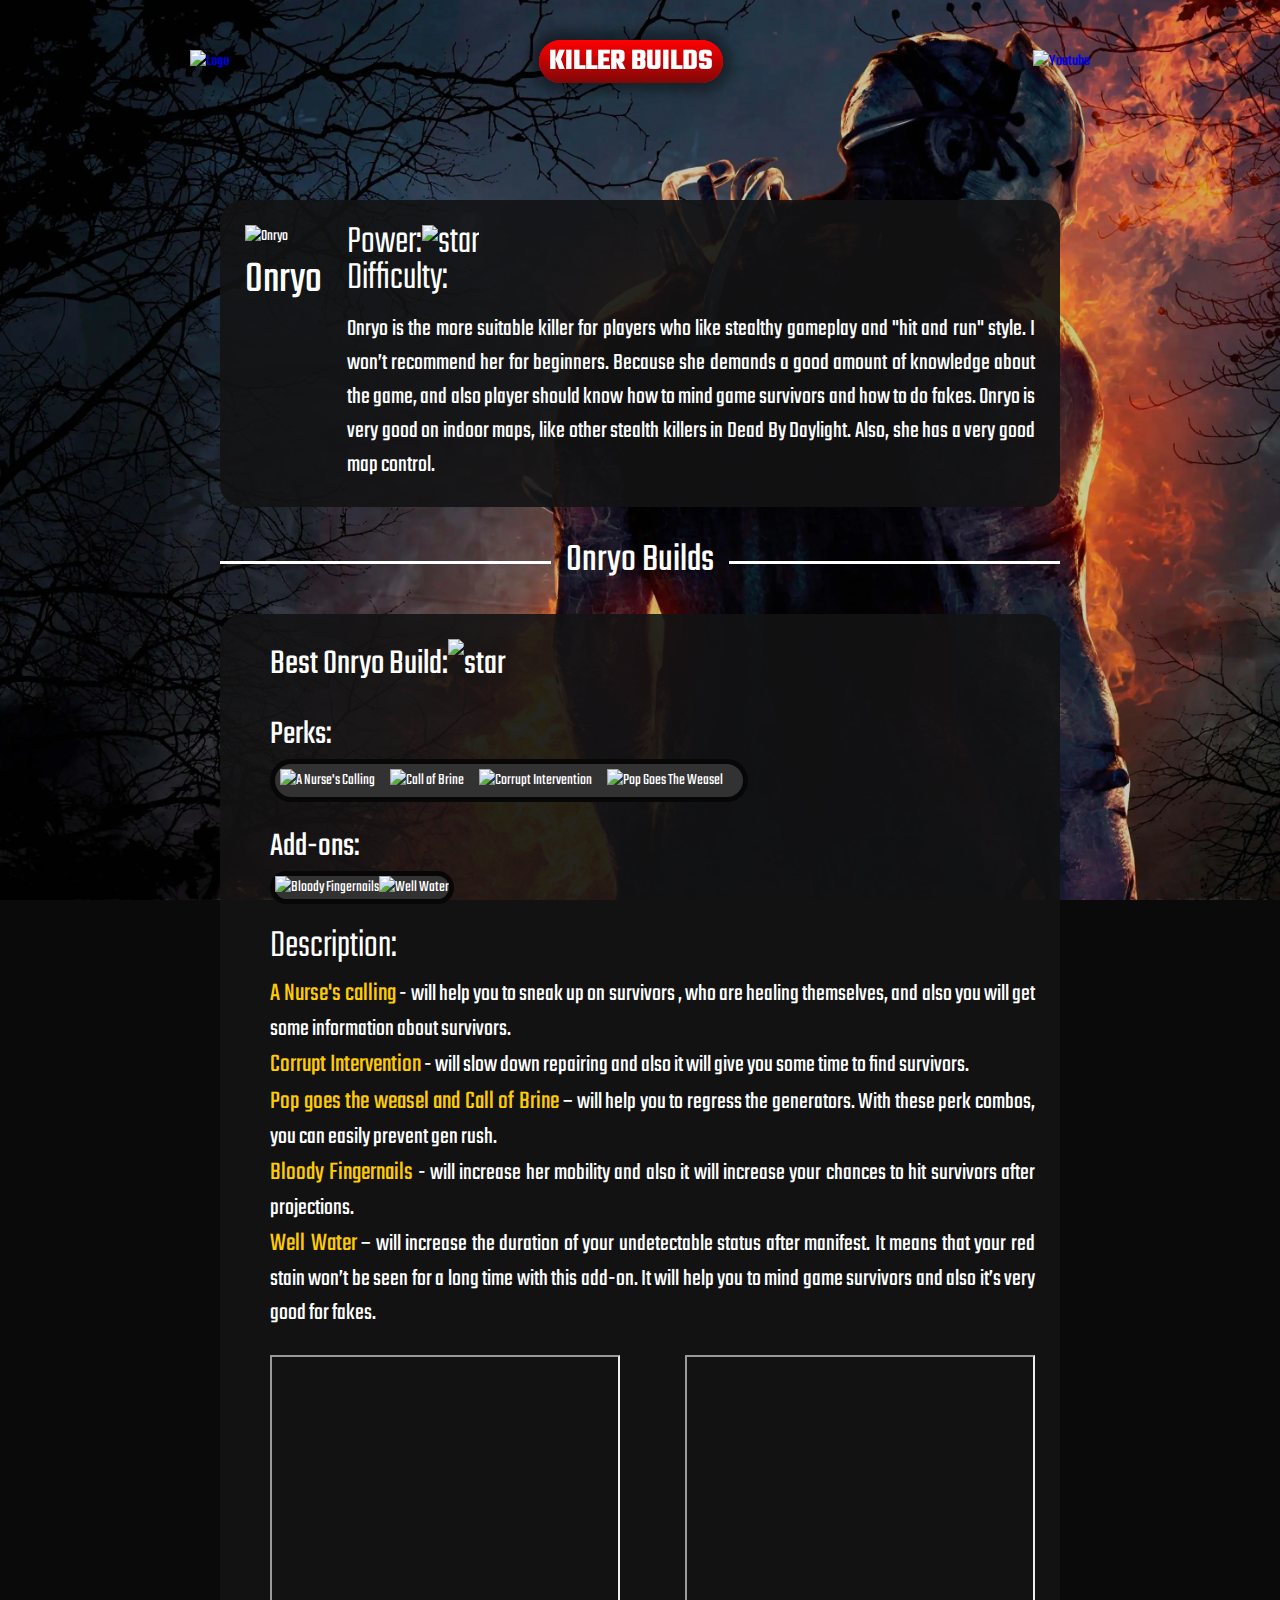
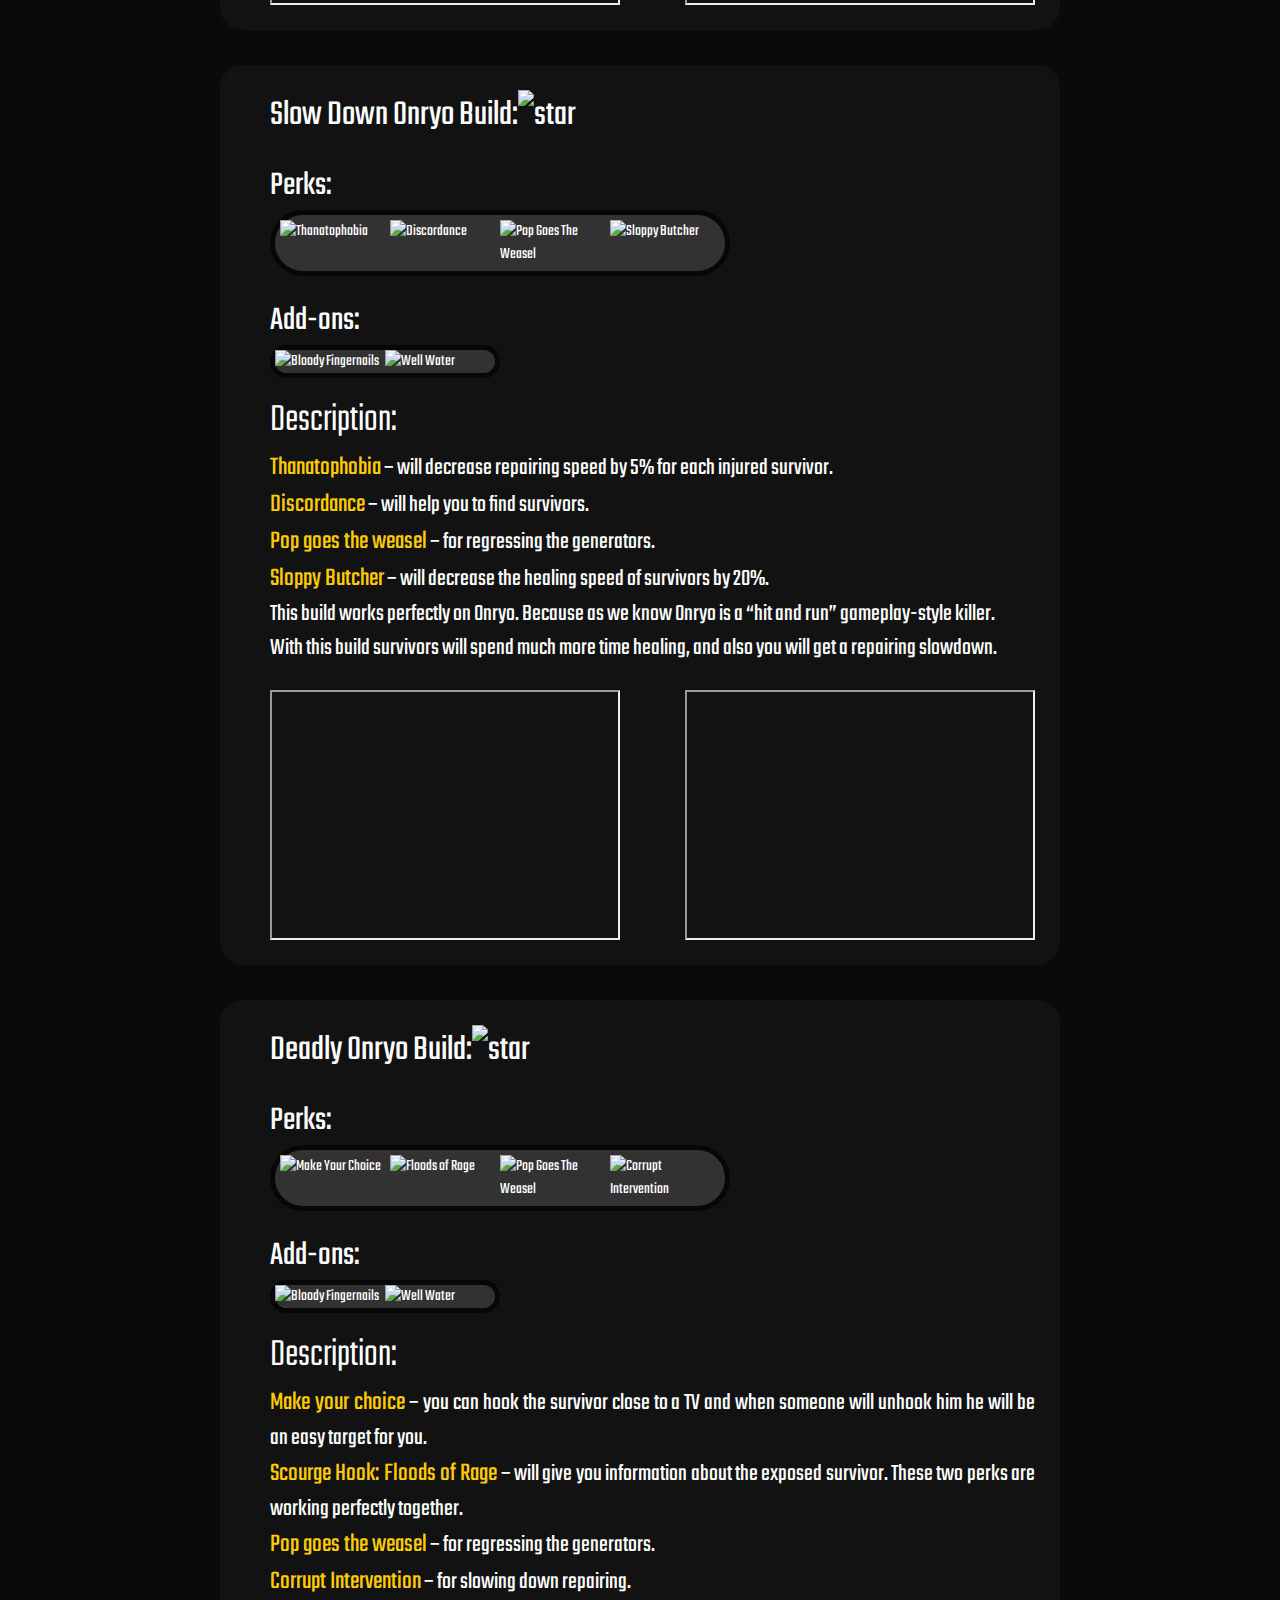
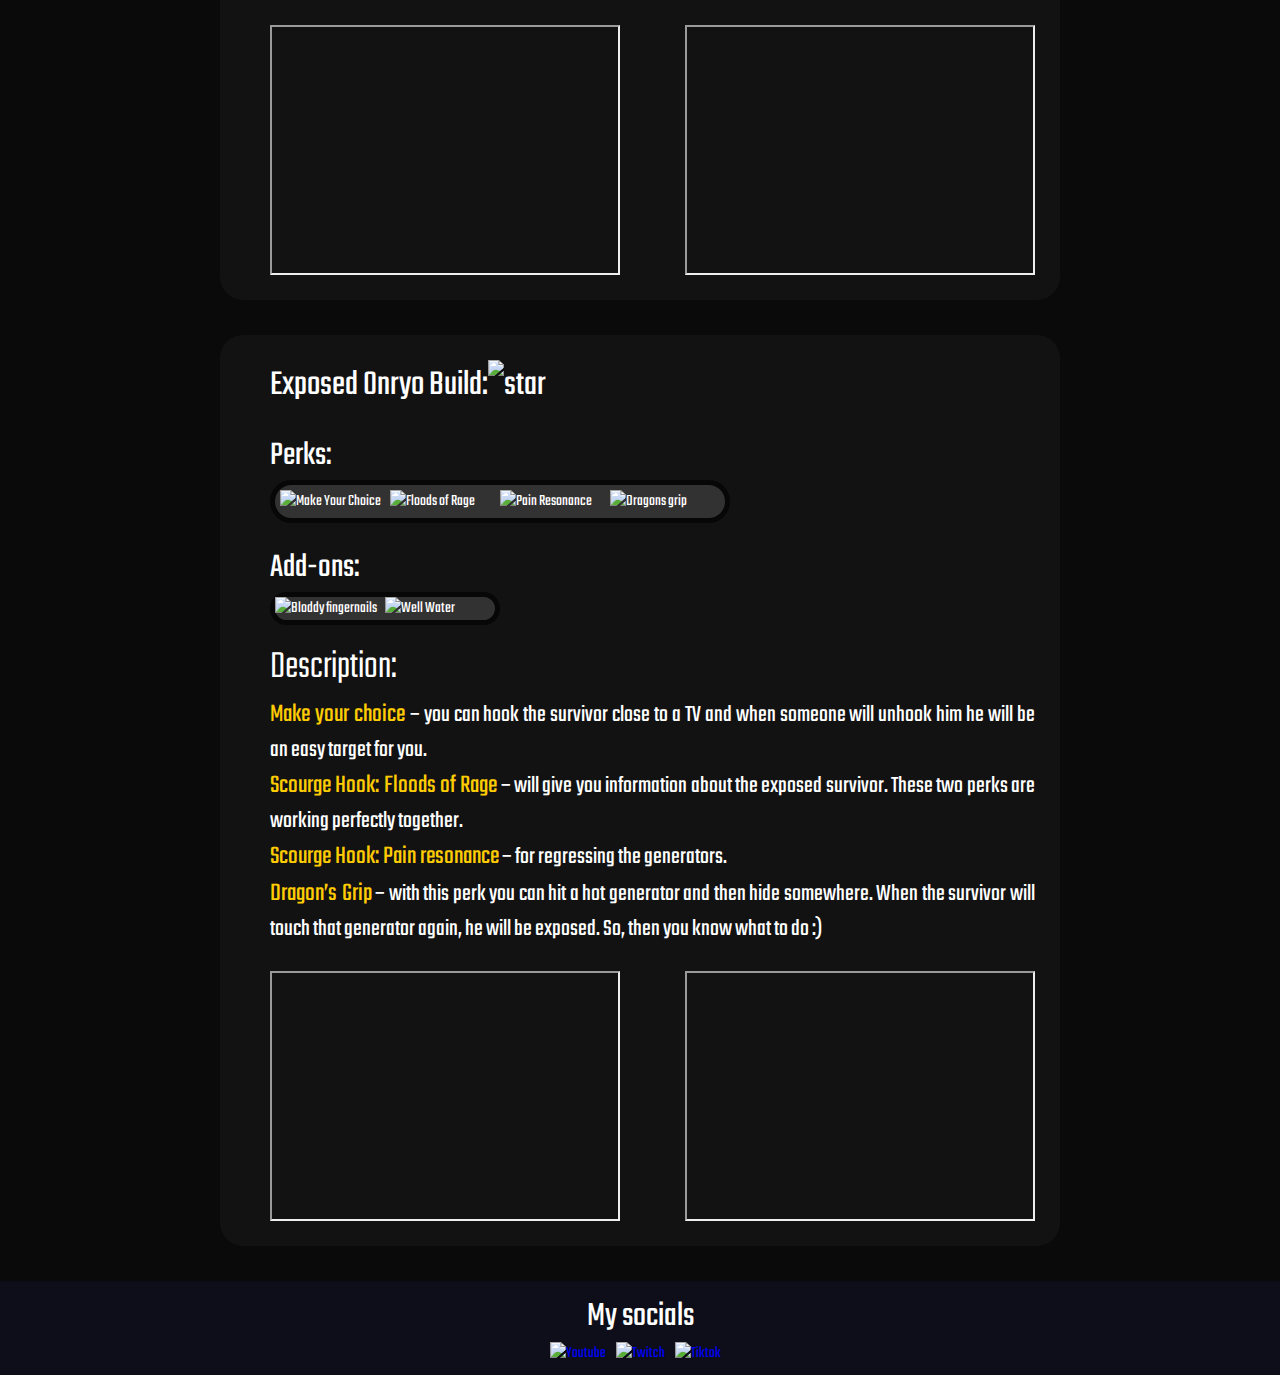
==== killerpage.html @ 67a72c72 "DBD" ====
<!DOCTYPE html>
<html lang="en-US">
    <head>
        <title>Dead By Daylight Onryo Build</title>
        <link rel="shortcut icon" type="image/png" href="image/mainlogo.png">
        <meta charset="utf-8">
        <meta name="viewport" content="width=device-width">
        <link href="https://fonts.googleapis.com/css2?family=Teko:wght@300;400;500;700&display=swap" rel="stylesheet">
        <link rel="stylesheet" href="style.css">
        
    </head>
    <body class="page">
        <div class="wrapper">
            <header class="main-header">
                <div class="header__container">
                    <nav class="main-navigation">
                        
                            <div class="main-navigation-wrapper">
                
                                <ul class="site-navigation">
                                    <li>
                                        <a href="index.html" class="header-logo">
                                            <img src="image/mainlogo.png" width="120"  alt="Logo">
                                        </a>
                                    </li>
                                    <li>
                                        <a class="killer_builds" href="#">KILLER BUILDS</a>
                                    </li>
                                    <li>
                                        <a class="youtube-icon" href="https://www.youtube.com/channel/UCB594rGAiC7ltEw6AsaqjHA/videos"><img src="image/icon/Youtube.webp" width="100" alt="Youtube"></a>
                                    </li>
                                </ul>
                            </div>    
                    </nav> 
                </div>   
            </header>
            <main class="main-innerpage">
                

                
                    <section class="onryo-stats">
                        <div class="box">
                            <div class="imgbx">
                                <figure>
                                   <img src="image/killers/K27_charPreview_portrait.webp" alt="Onryo">
                                <figcaption class="killer-heading">Onryo</figcaption> 
                                </figure>
                                
                                
                            </div>
                            <div class="content">
                                <div class="stats">
                                    <h4>Power:<img src="image/icon/star.png" width="40" alt="star"></h4>
                                    <h4>Difficulty:</h4>
                                </div>
                                    
                                <p>
                                    Onryo is the more suitable killer for players who like stealthy gameplay and "hit and run" style. I won’t recommend her for beginners. Because she demands a good amount of knowledge about the game, and also player should know how to mind game survivors and how to do fakes. Onryo is very good on indoor maps, like other stealth killers in Dead By Daylight. Also, she has a very good map control.
                                    
                                    
                                    
                                </p>
                            </div>
                            
                        </div>
                    </section>

                <div class="strike">
                    <span>Onryo Builds</span>
                </div>
                    
                <section class="onryo-builds">
                    <div class="build-box">
                        <div class="content">
                            <h3 class="build-name">Best Onryo Build:<img src="image/star.png" width="40" alt="star"></h3> 
                            <h5 class="perk-names">Perks:</h5>
                            <div class="perk">
                                
                                <div class="perk-list" >
                                    <div class="one">
                                        <img src="image/Perks/Teachable_aNursesCalling.webp" width="110"  alt="A Nurse's Calling">
                                        <div class="perk-container">
                
                                            <div class="tooltip">
                                                <p class="title-of-perk">A Nurse's calling</p>
                                            </div>
                                            <div class="description-of-perk">
                                                <p class="description-perk-text">
                                                    Unlocks potential in one's Aura-reading ability. The Auras of Survivors who are healing or being healed are revealed to you when they are within 20/26/32 metres of range.
                                                </p>
                                                <p class="killers-perk">-Nurse Perk</p>
                                            </div>
                                        </div>
                                    </div>  
                                    <div class="one">
                                        <img src="image/Perks/Teachable_callOfBrine.webp" width="110" alt="Call of Brine">
                                        <div class="perk-container">
                
                                            <div class="tooltip">
                                                <p class="title-of-perk">Call of Brine</p>
                                            </div>
                                            <div class="description-of-perk">
                                                <p class="description-perk-text">
                                                    After damaging the generator Call of Brine activates for 60 seconds.
                                                    The Generator regresses at 150/175/200 % of the normal Regression speed and its auras is revealed to you.
                                                    Each time a Survivor completes a Good Skill Check on a Generator affected by Call of Brine, you receive a Loud Noise Notification.
                                                </p>
                                                <p class="killers-perk">-Onryo Perk</p>
                                            </div>
                                        </div>
                                    </div>  
                                    <div class="one">
                                        <img src="image/Perks/Teachable_corruptIntervention.webp" width="110" alt="Corrupt Intervention">
                                        <div class="perk-container">
                
                                            <div class="tooltip">
                                                <p class="title-of-perk">Corrupt Intervention</p>
                                            </div>
                                            <div class="description-of-perk">
                                                <p class="description-perk-text">
                                                    At the start of the Trial, the 3 Generators located farthest from you are blocked by entity for 80/100/120 seconds.
                                                </p>
                                                <p class="killers-perk">-Plague Perk</p>
                                            </div>
                                        </div>
                                    </div>  
                                    <div class="one">
                                        <img src="image/Perks/Teachable_popGoesTheWeasel.webp" width="110" alt="Pop Goes The Weasel">
                                        <div class="perk-container">
                
                                            <div class="tooltip">
                                                <p class="title-of-perk">Pop Goes the Weasel</p>
                                            </div>
                                            <div class="description-of-perk">
                                                <p class="description-perk-text">
                                                    After hooking a Survivor, Pop Goes the Weasel activates for the next 35/40/45 seconds: The next generator you damage instantly loses 25 % Progression.
                                                </p>
                                                <p class="killers-perk">-Clown Perk</p>
                                            </div>
                                        </div>
                                    </div>  
                                    
                                    
                                </div>
                                
                            </div>
                            <h5 class="perk-names">Add-ons:</h5>
                            <div class="addon">
                                <div class="addon-list">
                                    <div class="one">
                                        <img src="image/Add-ons/FulliconAddon_bloodyFingernails.webp" width="100"  alt="Bloody Fingernails" >
                                        <div class="perk-container">
                
                                            <div class="tooltip">
                                                <p class="title-of-perk">Bloody Fingernails</p>
                                            </div>
                                            <div class="description-of-perk">
                                                <p class="description-perk-text">
                                                    Increases the duration of the Post-Projection Movement Speed boost by +50 %.
                                                </p>
                                                
                                            </div>
                                        </div>
                                    </div> 
                                    <div class="one">
                                        <img src="image/Add-ons/FulliconAddon_wellWater.webp" width="100" alt="Well Water">
                                        <div class="perk-container">
                
                                            <div class="tooltip">
                                                <p class="title-of-perk">Well Water</p>
                                            </div>
                                            <div class="description-of-perk">
                                                <p class="description-perk-text">
                                                    Increases the duration of the Undetectable Status Effect by +2 seconds when Manifesting by any means.
                                                </p>
                                                
                                            </div>
                                        </div>
                                    </div> 
                                    
                                    
                                    
                                        
                                </div>
                            </div>
                            <div class="build-description">
                                <h4>Description:</h4>
                                <p>
                                    <b>A Nurse's calling</b> - will help you to sneak up on survivors ,  who are healing themselves, and also you will get some information about survivors.<br>
                                    <b>Corrupt Intervention</b> - will slow down repairing and also it will give you some time to find survivors.<br>
                                    <b>Pop goes the weasel and Call of Brine </b> – will help you to regress the generators. With these perk combos, you can easily prevent gen rush.<br>
                                    <b>Bloody Fingernails</b> - will increase her mobility and also it will increase your chances to hit survivors after projections.<br>
                                    <b>Well Water</b> – will increase the duration of your undetectable status after manifest. It means that your red stain won’t be seen for a long time with this add-on. It will help you to mind game survivors and also it’s very good for fakes.


                                </p>
                            </div>
                            <div class="build-video">
                                
                                <iframe width="350" height="250" src="https://www.youtube.com/embed/dKSOxJi7NYg"></iframe>
                                <iframe width="350" height="250" src="https://www.youtube.com/embed/7vpc5q6uiZ4"></iframe>
                            </div>
                            
                            
                            
                        </div>    
                    </div>
                    <div class="build-box">
                        
                            <div class="content">
                                <h3 class="build-name">Slow Down Onryo Build:<img src="image/star.png" width="40" alt="star"></h3> 
                                <h5 class="perk-names">Perks:</h5>
                                <div class="perk">
                                    
                                    <div class="perk-list">
                                        <img src="image/Perks/Teachable_thanatophobia.webp" width="110" alt="Thanatophobia">
                                        <img src="image/Perks/Teachable_discordance.webp" width="110" alt="Discordance">
                                        <img src="image/Perks/Teachable_popGoesTheWeasel.webp" width="110" alt="Pop Goes The Weasel">
                                        <img src="image/Perks/IconPerks_sloppyButcher.webp" width="110" alt="Sloppy Butcher">
                                    </div>
                                    
                                </div>
                                <h5 class="perk-names">Add-ons:</h5>
                                <div class="addon">
                                    <div class="addon-list">
                                        <img src="image/Add-ons/FulliconAddon_bloodyFingernails.webp" width="110" alt="Bloody Fingernails">
                                        
                                        <img src="image/Add-ons/FulliconAddon_wellWater.webp" width="110" alt="Well Water">
                                            
                                    </div>
                                </div>
                                <div class="build-description">
                                    <h4>Description:</h4>
                                    <p>
                                        <b>Thanatophobia</b> – will decrease repairing speed by 5% for each injured survivor.<br>
                                        <b>Discordance</b> – will help you to find survivors.<br>
                                        <b>Pop goes the weasel</b> – for regressing the generators.<br>
                                        <b>Sloppy Butcher</b> – will decrease the healing speed of survivors by 20%.<br>
                                        This build works perfectly on Onryo. Because as we know Onryo is a “hit and run” gameplay-style killer.<br>
                                        With this build survivors will spend much more time healing, and also you will get a repairing slowdown.

                                    </p>
                                </div>
                                <div class="build-video">
                                    
                                    <iframe width="350" height="250" src="https://www.youtube.com/embed/hA3JE1QcZ1k"></iframe>
                                    <iframe width="350" height="250" src="https://www.youtube.com/embed/7vpc5q6uiZ4"></iframe>
                                </div>
                                
                                
                                
                            </div>    
                    </div>
                    <div class="build-box">
                        
                        <div class="content">
                            <h3 class="build-name">Deadly Onryo Build:<img src="image/star.png" width="40" alt="star"></h3> 
                            <h5 class="perk-names">Perks:</h5>
                            <div class="perk">
                                
                                <div class="perk-list">
                                    <img src="image/Perks/Teachable_makeYourChoice.webp" width="110" alt="Make Your Choice">
                                    <img src="image/Perks/Teachable_scourgeHookFloodsOfRage.webp" width="110" alt="Floods of Rage">
                                    <img src="image/Perks/Teachable_popGoesTheWeasel.webp" width="110" alt="Pop Goes The Weasel">
                                    <img src="image/Perks/Teachable_corruptIntervention.webp" width="110"  alt="Corrupt Intervention">
                                </div>
                                
                            </div>
                            <h5 class="perk-names">Add-ons:</h5>
                            <div class="addon">
                                <div class="addon-list">
                                    <img src="image/Add-ons/FulliconAddon_bloodyFingernails.webp" width="110"  alt="Bloody Fingernails">
                                    
                                    <img src="image/Add-ons/FulliconAddon_wellWater.webp" width="110"  alt="Well Water">
                                        
                                </div>
                            </div>
                            <div class="build-description">
                                <h4>Description:</h4>
                                <p>
                                    <b>Make your choice</b> – you can hook the survivor close to a TV and when someone will unhook him he will be an easy target for you.<br>
                                    <b>Scourge Hook: Floods of Rage</b> – will give you information about the exposed survivor. These two perks are working perfectly together.<br>
                                    <b>Pop goes the weasel</b> – for regressing the generators.<br>
                                    <b>Corrupt Intervention</b> – for slowing down repairing.

                                </p>
                            </div>
                            <div class="build-video">
                                
                                <iframe width="350" height="250" src="https://www.youtube.com/embed/hA3JE1QcZ1k"></iframe>
                                <iframe width="350" height="250" src="https://www.youtube.com/embed/7vpc5q6uiZ4"></iframe>
                            </div>
                            
                            
                            
                        </div>    
                </div>
                <div class="build-box">
                        
                    <div class="content">
                        <h3 class="build-name">Exposed Onryo Build:<img src="image/star.png" width="40" alt="star"></h3> 
                        <h5 class="perk-names">Perks:</h5>
                        <div class="perk">
                            
                            <div class="perk-list">
                                <img src="image/Perks/Teachable_makeYourChoice.webp" width="110" alt="Make Your Choice">
                                <img src="image/Perks/Teachable_scourgeHookFloodsOfRage.webp" width="110" alt="Floods of Rage">
                                <img src="image/Perks/Teachable_scourgeHookPainResonance.webp" width="110" alt="Pain Resonance">
                                <img src="image/Perks/Teachable_dragonsGrip.webp" width="110" alt="Dragons grip">
                            </div>
                            
                        </div>
                        <h5 class="perk-names">Add-ons:</h5>
                        <div class="addon">
                            <div class="addon-list">
                                <img src="image/Add-ons/FulliconAddon_bloodyFingernails.webp" width="110" alt="Bloddy fingernails">
                                
                                <img src="image/Add-ons/FulliconAddon_wellWater.webp" width="110" alt="Well Water">
                                    
                            </div>
                        </div>
                        <div class="build-description">
                            <h4>Description:</h4>
                            <p>
                                <b>Make your choice </b>– you can hook the survivor close to a TV and when someone will unhook him he will be an easy target for you.<br>
                                <b>Scourge Hook: Floods of Rage</b> – will give you information about the exposed survivor. These two perks are working perfectly together.<br>
                                <b>Scourge Hook: Pain resonance</b> – for regressing the generators.<br>
                                <b>Dragon’s Grip</b> – with this perk you can hit a hot generator and then hide somewhere. When the survivor will touch that generator again, he will be exposed. So, then you know what to do :)

                            </p>
                        </div>
                        <div class="build-video">
                            
                            <iframe width="350" height="250" src="https://www.youtube.com/embed/q9GsThqmrPg"></iframe>
                            <iframe width="350" height="250" src="https://www.youtube.com/embed/7vpc5q6uiZ4"></iframe>
                        </div>
                        
                        
                        
                    </div>    
            </div>
                    
                </section>
                
            </main>
         </div>   
        
            <footer class="footer">
                <div class="footer__container">
                  <h3 class="social-title">My socials</h3>
                  <ul class="icon-list">
                    <li class="icon-item">
                        <a href="#"><img src="image/icon/Youtube.webp" width="60" alt="Youtube"></a>
                    </li>
                    <li class="icon-item">
                        <a href="#"><img src="image/icon/Twitch.webp" width="60" alt="Twitch"></a>  
                    </li>
                    <li class="icon-item">
                        <a href="#"><img src="image/icon/Tiktok.webp" width="60" alt="Tiktok"></a>  
                    </li>
                  </ul>
                </div>
                
            </footer>
        
            
    </body>
</html>
---- style.css ----
*{
    margin: 0;
    padding: 0;
    box-sizing: border-box;
}
body{
    font-family: 'Teko';
    font-size: 16px;
    font-weight: 400;
    color: #fff;
    min-height: 100vh;
    background-image: url(Image/bg1\ \(1\).webp);
    
    background-repeat: no-repeat;
    background-attachment: fixed;
    background-size: cover;
    background-color: #0a0a0a;
    
    
    
}

ul{
    list-style: none;
}

a{
    text-decoration: none;
}
.wrapper{
    overflow: hidden;
    display: flex;
    
    min-height: 100%;
    
}
[class*="__container"] { /*Center*/
    max-width: 900px;
    margin: 0px auto;
   
}
.main-header {
    position: absolute;/*Фиксация шапки*/
    width: 100%;
    top: 0;
    left: 0;
    z-index: 50;
    
    
}

   
.main-navigation {
    font-size: 16px;
    font-weight: 500;
    flex: 1 1 auto;
}

.site-navigation {
    display: flex;
    padding: 40px 0px;
    flex-wrap: wrap;
    align-items: center;
    justify-content: space-between;
}
.site-navigation li{
    
}
.killer_builds{
    font-size: 30px;
    font-weight: bold;
    padding:0px 10px ;
    background-color: red;
    color: #fff;
    border-radius: 32px;
    background-image: -moz-linear-gradient( 90deg, rgb(255,255,255) 0%, rgb(255,0,0) 0%, rgb(128,7,7) 0%, rgb(255,0,0) 100%);
    background-image: -webkit-linear-gradient( 90deg, rgb(255,255,255) 0%, rgb(255,0,0) 0%, rgb(128,7,7) 0%, rgb(255,0,0) 100%);
    background-image: -ms-linear-gradient( 90deg, rgb(255,255,255) 0%, rgb(255,0,0) 0%, rgb(128,7,7) 0%, rgb(255,0,0) 100%);
    box-shadow: 0px 0px 11.97px 9.03px rgba(0, 0, 0, 0.38);      
}
.killer_builds:hover{
    color: red;
    background-image: -moz-linear-gradient( 90deg, rgb(255,0,0) 0%, rgb(128,7,7) 0%, rgb(255,255,255) 0%, rgb(255,255,255) 100%);
    background-image: -webkit-linear-gradient( 90deg, rgb(255,0,0) 0%, rgb(128,7,7) 0%, rgb(255,255,255) 0%, rgb(255,255,255) 100%);
    background-image: -ms-linear-gradient( 90deg, rgb(255,0,0) 0%, rgb(128,7,7) 0%, rgb(255,255,255) 0%, rgb(255,255,255) 100%);
    transition: 0.5s;
}
.header-logo img:hover{
    transform: scale(1.1);
    transition: 0.5s;
}
.youtube-icon img:hover{
    transform: scale(1.1);
    transition: 0.5s;
}
/*Main*/

.main {
    flex: 1; /*Для прибивания футера вниз*/
}

.killers {
    padding-top: 180px;
    
}
.killers__container{
    display: flex;
    flex-wrap: wrap;
    z-index: 999;
        
    
}
.main-title{
    font-size: 60px;
    margin: 0 auto;
}
.killer-list {
    max-width: 800px;
    display: flex;
    justify-content: space-evenly;
    margin: 0 auto;
    padding-top: 75px;
    flex-wrap: wrap;
    gap: 20px;
}
.killer-item:hover {
    transform: scale(1.1);
    transition: 0.5s ease;
}
.killer-name{
    font-size: 45px;
    text-align: center;
}

/*Pagination*/
.page-number {
    margin-top: 30px;
    margin-bottom: 30px;
}
.page-list{
    display: flex;
    justify-content: center;
}
.page-list li a{
    font-size: 35px;
    padding-right: 30px;
    font-weight: 500;
    background-color: #0d0e19;
    cursor: pointer;
    color: #fff;
}
.page-list  li a:last-of-type {
    padding-right: 15px;
}
.page-list li a:first-of-type {
    padding-left: 15px;
    
}

.page-number__container ul li a:hover{
    color: red;
    transition: 0.5s ease;
}
/*Footer*/
.footer{
    background-color: #0d0e19;
    padding: 10px 0px;
    position: sticky;
    top: 100%;
    
}
.social-title{
    display: flex;
    justify-content: center;
    font-size: 35px;
    font-weight: 400;
    
}
.icon-list {
    display: flex  ;
    justify-content: center;
}
.icon-item {
    padding-right: 10px;
}

/*Inner page*/
.main-innerpage{
    flex: 1 1 auto; /*Для прибивания футера вниз*/
    max-width: 1000px;
    margin: 0 auto;
    margin-top: 200px;
    padding-left: 80px;
    padding-right: 80px;
    
}
.killer-info{
    
}

.box{
    display: flex;
    background-color: rgba(19, 19, 20, 0.9);
    padding: 25px;
    border-radius: 23px;
    
    
}
.killer-heading{
    font-size: 45px;
    font-weight: 400;
    text-align: center;
    
}
.stats{
    margin-bottom: 15px;
    
}

.content {
    margin-left: 25px;
    
}
.content h4{
    font-size: 40px;
    font-weight: 300;
    line-height: 36px;
}
.content p{
   font-size: 24px;
   font-weight: 400;
   
   text-align: justify;
  
}


.build-name{
    font-size: 36px;
    font-weight: 400;
    margin-bottom: 20px;
    
}
.build-box{
    
    background-color: rgba(19, 19, 20, 0.9);
    padding: 25px;
    border-radius: 23px;
    margin-bottom: 35px;
}
.perk-names{
    font-size: 34px;
    font-weight: 400;
    margin-top: 20px;
}
.perk-list{
    display: flex;
}
.perk-list div{
    margin-right: 15px;
}
.perk-name{
    text-align: center;
}
.perk{
    background-color: #323232;
    border: 5px solid rgb(7, 7, 7);
    border-radius: 33px;
    width:fit-content;
    padding: 5px;
}
.addon{
    background-color: #323232;
    border: 5px solid rgb(7, 7, 7);
    border-radius: 33px;
    
    width:fit-content;

}
.addon-list{
    display: flex;
}
.build-description{
    margin: 25px 0;
}
.build-description p{
    margin-top: 10px;
   
}
.build-video{
    display: flex;
    justify-content: space-between;
}
b{
    font-size: 26px;
    font-weight: 400;
    color: #ffcc02;
}
/*Tooltip*/
.one{
    position: relative;
}
.one .perk-container{
    display: none;
    position: absolute;
    transform: translateX(-50%) translateY(-100%);
    top: 0;
    left: 50%;


}
.one:hover .perk-container{
    display: block;
    transition: 0.9s ease;
}
.one img{
    cursor: pointer;
}
.tooltip{
    background-color: rgb(207, 9, 9);
    width: 400px;
    padding: 10px;
    
}
.tooltip .title-of-perk{
    font-size: 35px;
}
.description-of-perk{
    background-color: rgb(0, 0, 0);
    width: 400px;
    padding: 15px;
}
.one .description-of-perk .description-perk-text{
    font-size: 25px;
    font-weight: 300;
   
}
.one .description-of-perk .killers-perk{
    font-size: 25px;
    margin-top: 15px;
    font-weight: 400;
}


/*Strike*/
.strike span{
    font-size: 40px;
    
    margin: 25px 0;
}
.strike {
    display: block;
    text-align: center;
    overflow: hidden;
    white-space: nowrap; 
}

.strike > span {
    position: relative;
    display: inline-block;
}

.strike > span:before,
.strike > span:after {
    content: "";
    position: absolute;
    top: 50%;
    width: 9999px;
    height: 3px;
    background: #fff;
}

.strike > span:before {
    right: 100%;
    margin-right: 15px;
}

.strike > span:after {
    left: 100%;
    margin-left: 15px;
}

/*Media Adaptive*/

@media (max-width:376px){
    [class*="__container"] { /*Center*/
        max-width: 400px;
        margin: 0px auto;
       
    }
    .site-navigation{
        margin-left: 10px;
        margin-right: 10px;
    }
    .header-logo img{
        width: 80px;
    }
    .killer_builds{
        font-size: 26px;
    }
    .youtube-icon img{
        width: 80px;
    }
    .main-title{
        font-size: 36px;
        margin: 0 auto;
    }
    .killers__container{
        max-width: 400px;
        margin: 0;
    }
    .killer-list{
        max-width: 400px;
        padding-top: 40px;
    }
    .killer-item a img{
        width: 120px;
    }
    .killer-name{
        font-size: 30px;
    }
    .page-list li a{
        font-size: 26px;
    }
    .social-title{
        font-size: 26px;
    }
    .icon-item a img{
        width: 40px;
    }
}
@media (max-width:435px){
    [class*="__container"] { /*Center*/
        max-width: 400px;
        margin: 0px auto;
       
    }
    .header-logo img{
        width: 80px;
    }
    .killer_builds{
        font-size: 26px;
    }
    .youtube-icon img{
        width: 80px;
    }
    .main-title{
        font-size: 36px;
        margin: 0 auto;
    }
    .killers__container{
        max-width: 400px;
        margin: 0;
    }
    .killer-list{
        max-width: 400px;
        padding-top: 40px;
    }
    .killer-item a img{
        width: 120px;
    }
    .killer-name{
        font-size: 30px;
    }
    .page-list li a{
        font-size: 26px;
    }
    .social-title{
        font-size: 26px;
    }
    .icon-item a img{
        width: 40px;
    }
}
@media (max-width:330px){
    [class*="__container"] { /*Center*/
        max-width: 400px;
        margin: 0px auto;
       
    }
    .header-logo img{
        width: 60px;
    }
    .killer_builds{
        font-size: 20px;
    }
    .youtube-icon img{
        width: 60px;
    }
    .main-title{
        font-size: 30px;
        margin: 0 auto;
    }
    .killers__container{
        max-width: 400px;
        margin: 0;
    }
    .killer-list{
        max-width: 400px;
        padding-top: 40px;
    }
    .killer-item a img{
        width: 120px;
    }
    .killer-name{
        font-size: 30px;
    }
    .killers{
        padding-top: 120px;
    }
    .page-list li a{
        font-size: 26px;
    }
    .social-title{
        font-size: 26px;
    }
    .icon-item a img{
        width: 40px;
    }
}

/*Killer Page Adaptive*/

@media (max-width:870px){
    .box{
        flex-direction: row;
    }
    
    .main-innerpage{
        max-width: 650px;
        padding: 0;
    }
    .imgbx{
       
    }
    .imgbx img{
        width: 150px;
        
    }
    .killer-heading{
        font-size: 40px;
        
        padding-left: 0;
    }
    .content{
        margin: 0;
    }
    .content p{
        font-size:24px;
        margin-right: 15px;
        margin-left: 15px;
    }
    .stats h4{
        font-size: 40px;
        margin-left: 15px;
    }
    .stats{
        
    }
    .stats img{
        width: 35px;
    }
    .perk-list img{
        width: 100px;
    }
    .build-name{
        font-size: 40px;
    }
    .perk-names{
        font-size: 34px;
    }
    .perk-list .one{
        margin-right: 0;
    }
    .addon-list img{
        width: 95px;
    }
    .build-description h4{
        font-size: 40px;
    }
    .build-description b{
        font-size: 26px;
       
    }  
    .build-description p{
        margin-left: 0;
    }  
    .build-video iframe{
        width: 250px;
        height: 190px;
    }
}
@media (max-width:376px){
    .box{
        flex-direction: column;
    }
    
    .main-innerpage{
        max-width: 350px;
        padding: 0;
    }
    .imgbx{
       
    }
    .imgbx img{
        width: 120px;
        
    }
    .killer-heading{
        font-size: 30px;
        text-align: left;
        padding-left: 35px;
    }
    .content{
        margin: 0;
    }
    .content p{
        font-size:20px;
        margin-right: 15px;
        margin-left: 0;
    }
    .stats h4{
        font-size: 30px;
    }
    .stats{
        
    }
    .stats img{
        width: 35px;
    }
    .perk-list img{
        width: 70px;
    }
    .build-name{
        font-size: 30px;
    }
    .perk-names{
        font-size: 26px;
    }
    .perk-list .one{
        margin-right: 0;
    }
    .addon-list img{
        width: 75px;
    }
    .build-description h4{
        font-size: 30px;
    }
    .build-description b{
        font-size: 20px;
    }    
    .build-video iframe{
        width: 140px;
        height: 125px;
    }
}
@media (max-width:415px){
    .box{
        flex-direction: column;
    }
    
    .main-innerpage{
        max-width: 350px;
        padding: 0;
    }
    .imgbx{
       
    }
    .imgbx img{
        width: 120px;
        
    }
    .killer-heading{
        font-size: 30px;
        text-align: left;
        padding-left: 35px;
    }
    .content{
        margin: 0;
    }
    .content p{
        font-size:20px;
        margin-right: 15px;
        margin-left: 0;
    }
    .stats h4{
        font-size: 30px;
    }
    .stats{
        
    }
    .stats img{
        width: 35px;
    }
    .perk-list img{
        width: 70px;
    }
    .build-name{
        font-size: 30px;
    }
    .perk-names{
        font-size: 26px;
    }
    .perk-list .one{
        margin-right: 0;
    }
    .addon-list img{
        width: 75px;
    }
    .build-description h4{
        font-size: 30px;
    }
    .build-description b{
        font-size: 20px;
    }    
    .build-video iframe{
        width: 140px;
        height: 125px;
    }
}
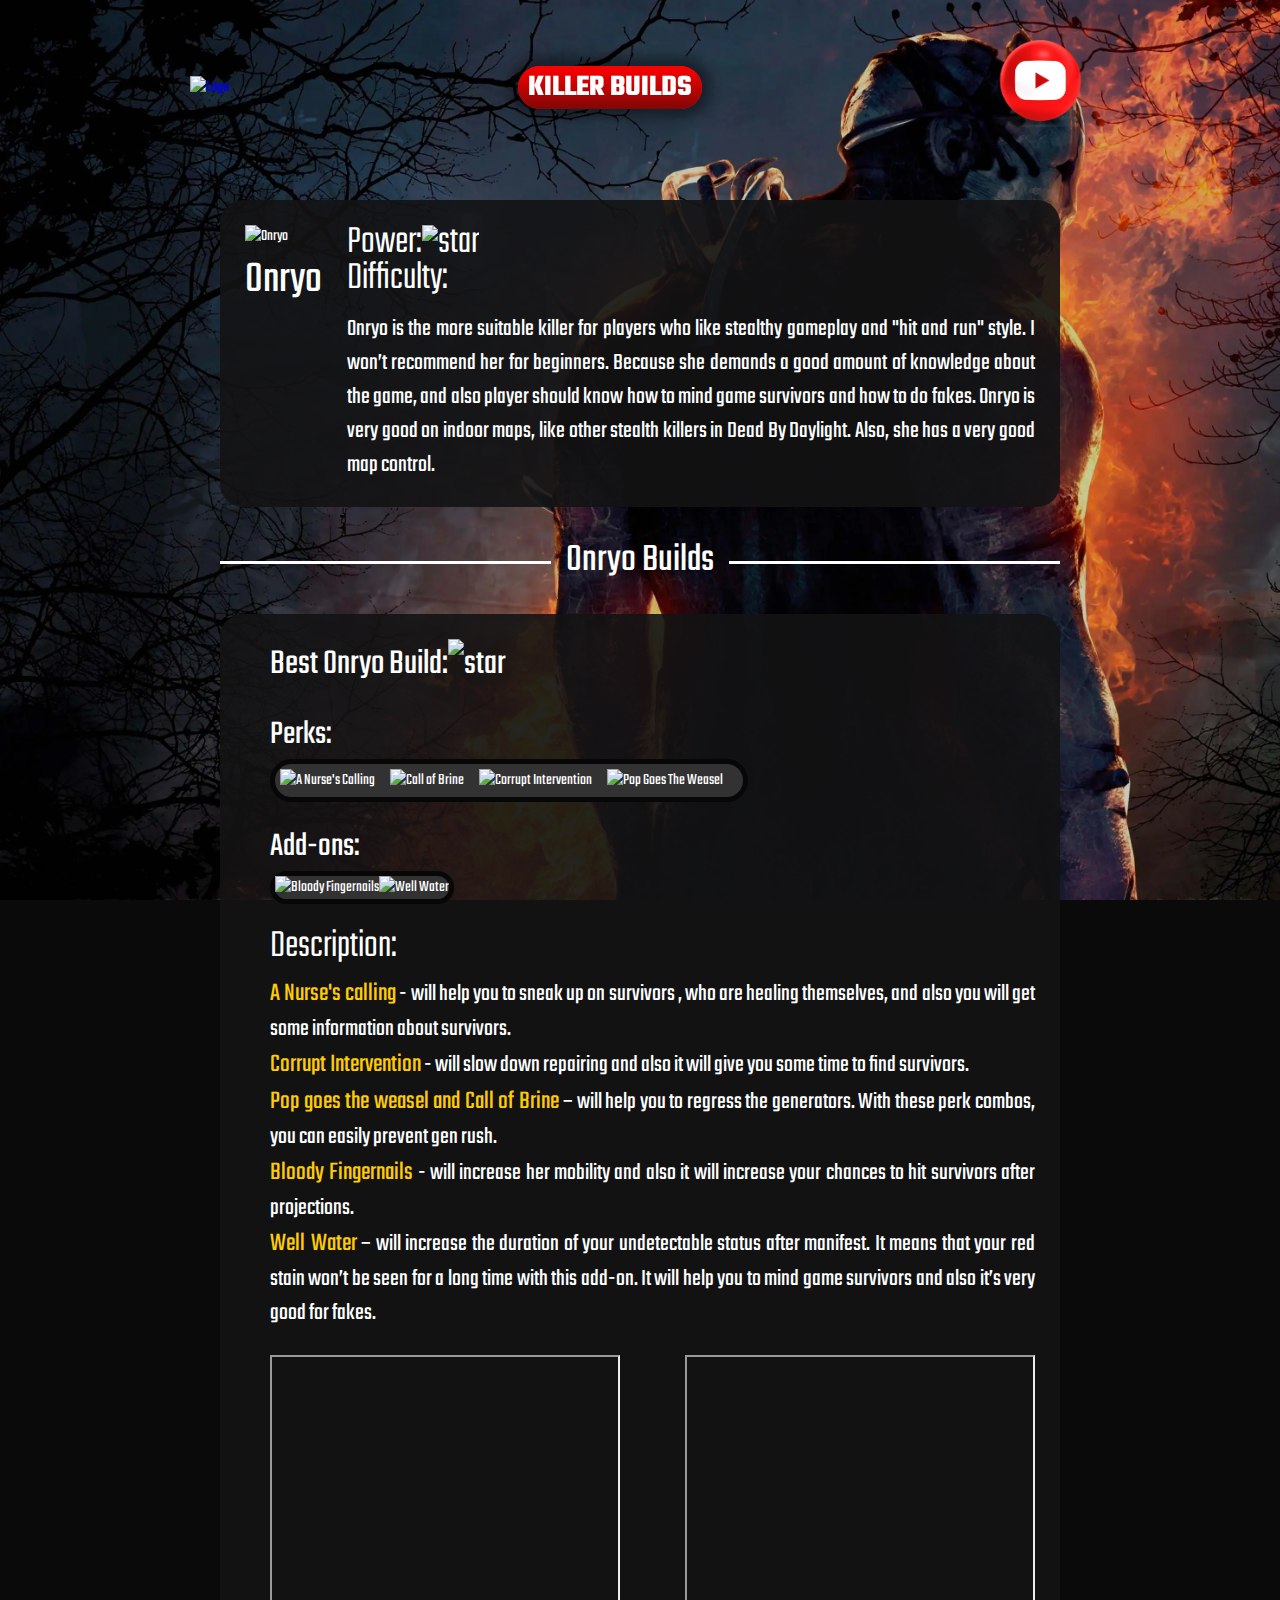
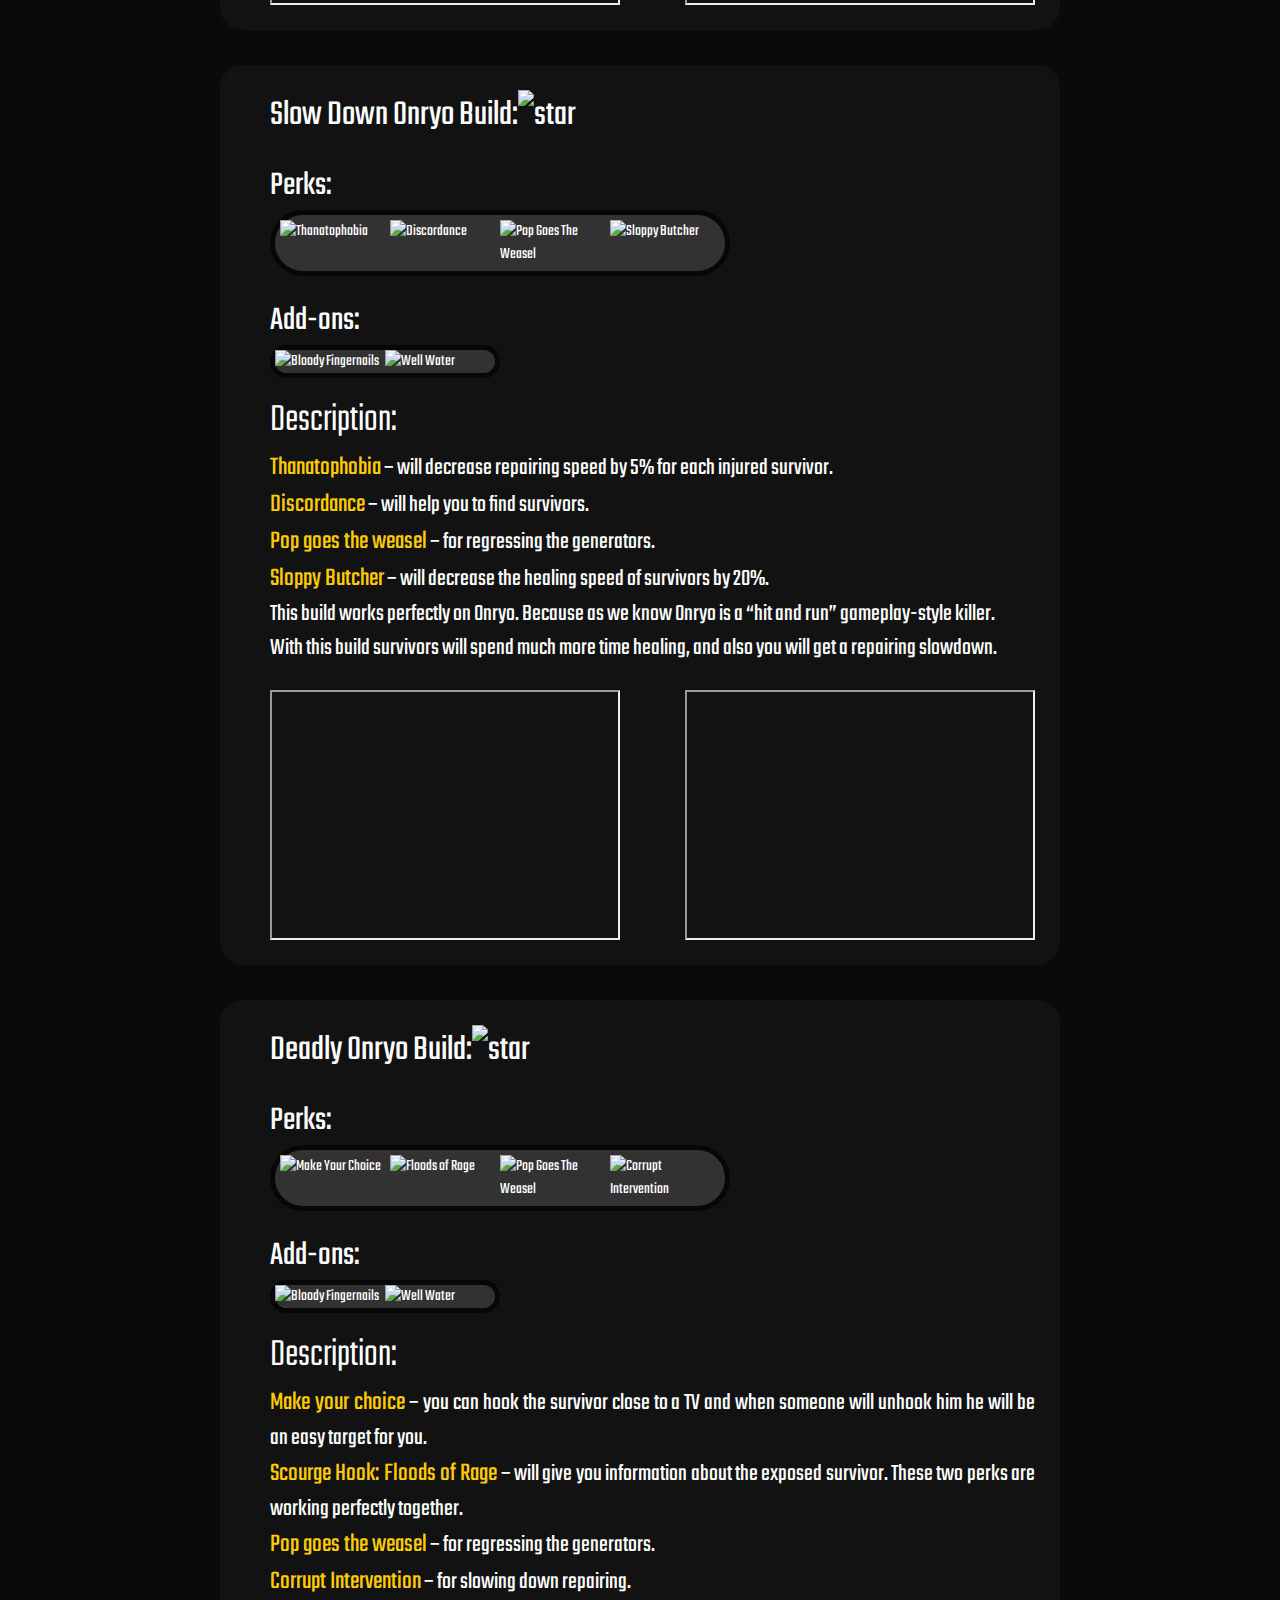
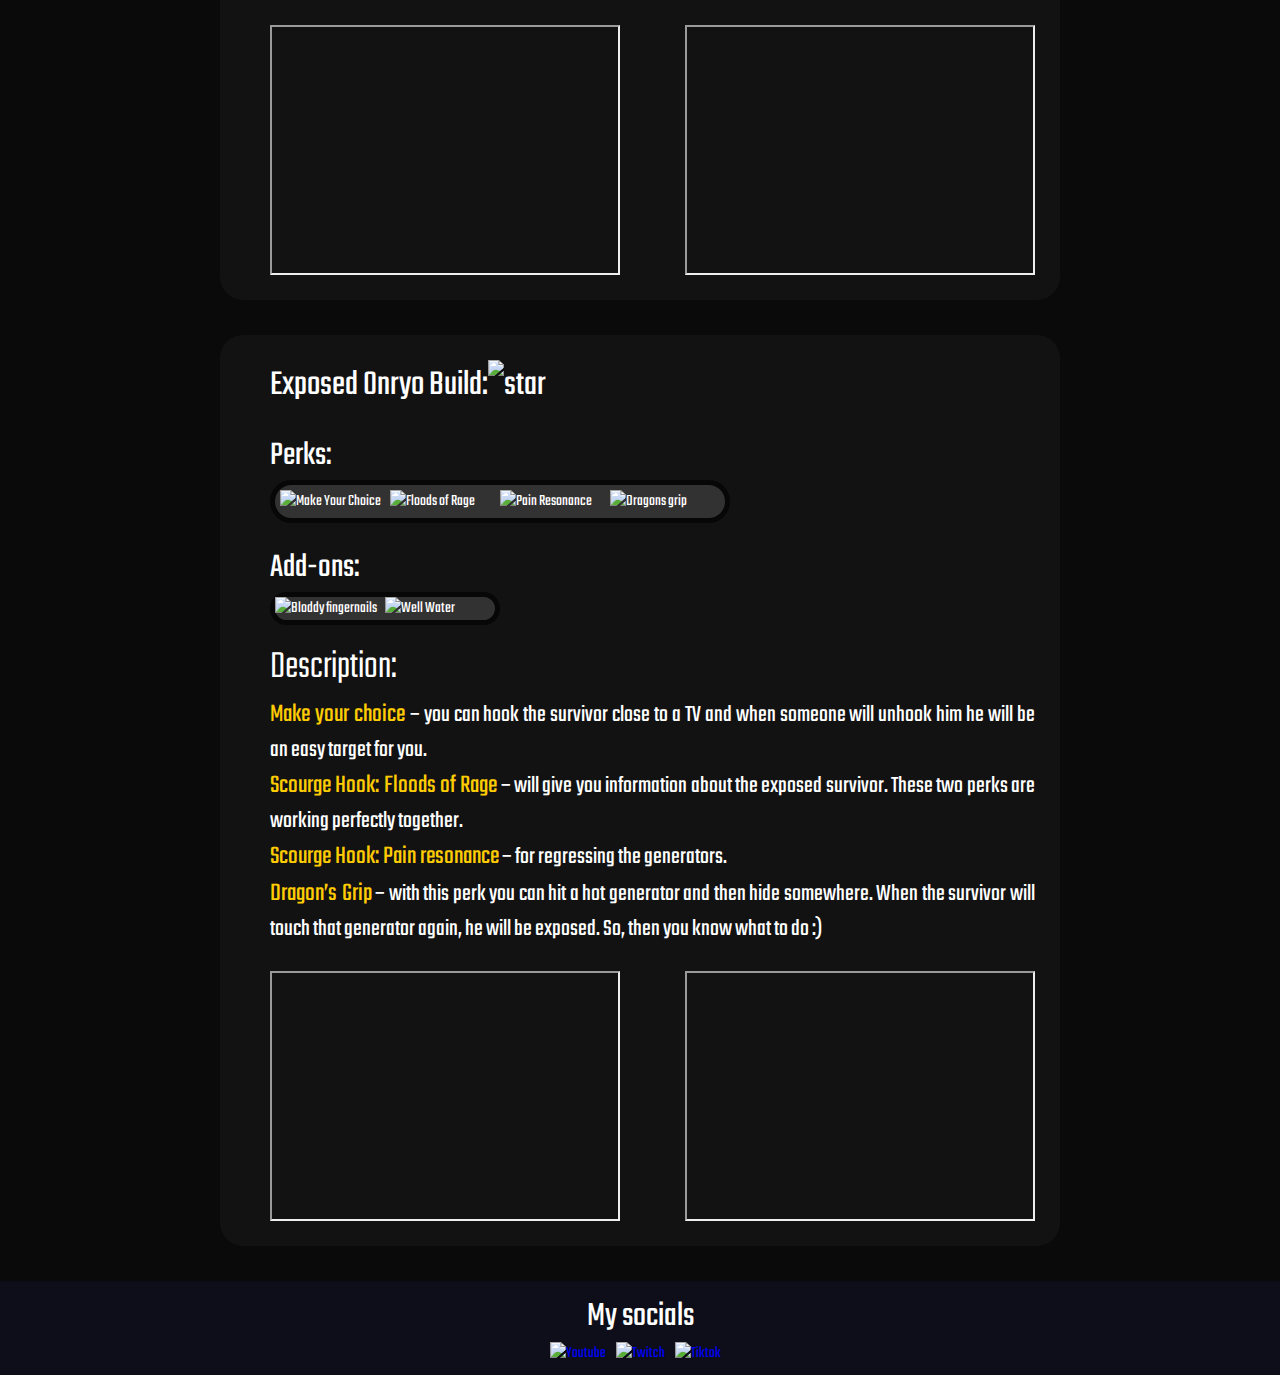
==== commit 0601a27c: "Update killerpage.html" ====
--- a/killerpage.html
+++ b/killerpage.html
@@ -27,7 +27,7 @@
                                         <a class="killer_builds" href="#">KILLER BUILDS</a>
                                     </li>
                                     <li>
-                                        <a class="youtube-icon" href="https://www.youtube.com/channel/UCB594rGAiC7ltEw6AsaqjHA/videos"><img src="image/icon/Youtube.webp" width="100" alt="Youtube"></a>
+                                        <a class="youtube-icon" href="https://www.youtube.com/channel/UCB594rGAiC7ltEw6AsaqjHA/videos"><img src="Image/icon/Youtube.webp" width="100" alt="Youtube"></a>
                                     </li>
                                 </ul>
                             </div>    
@@ -365,4 +365,4 @@
         
             
     </body>
-</html>+</html>
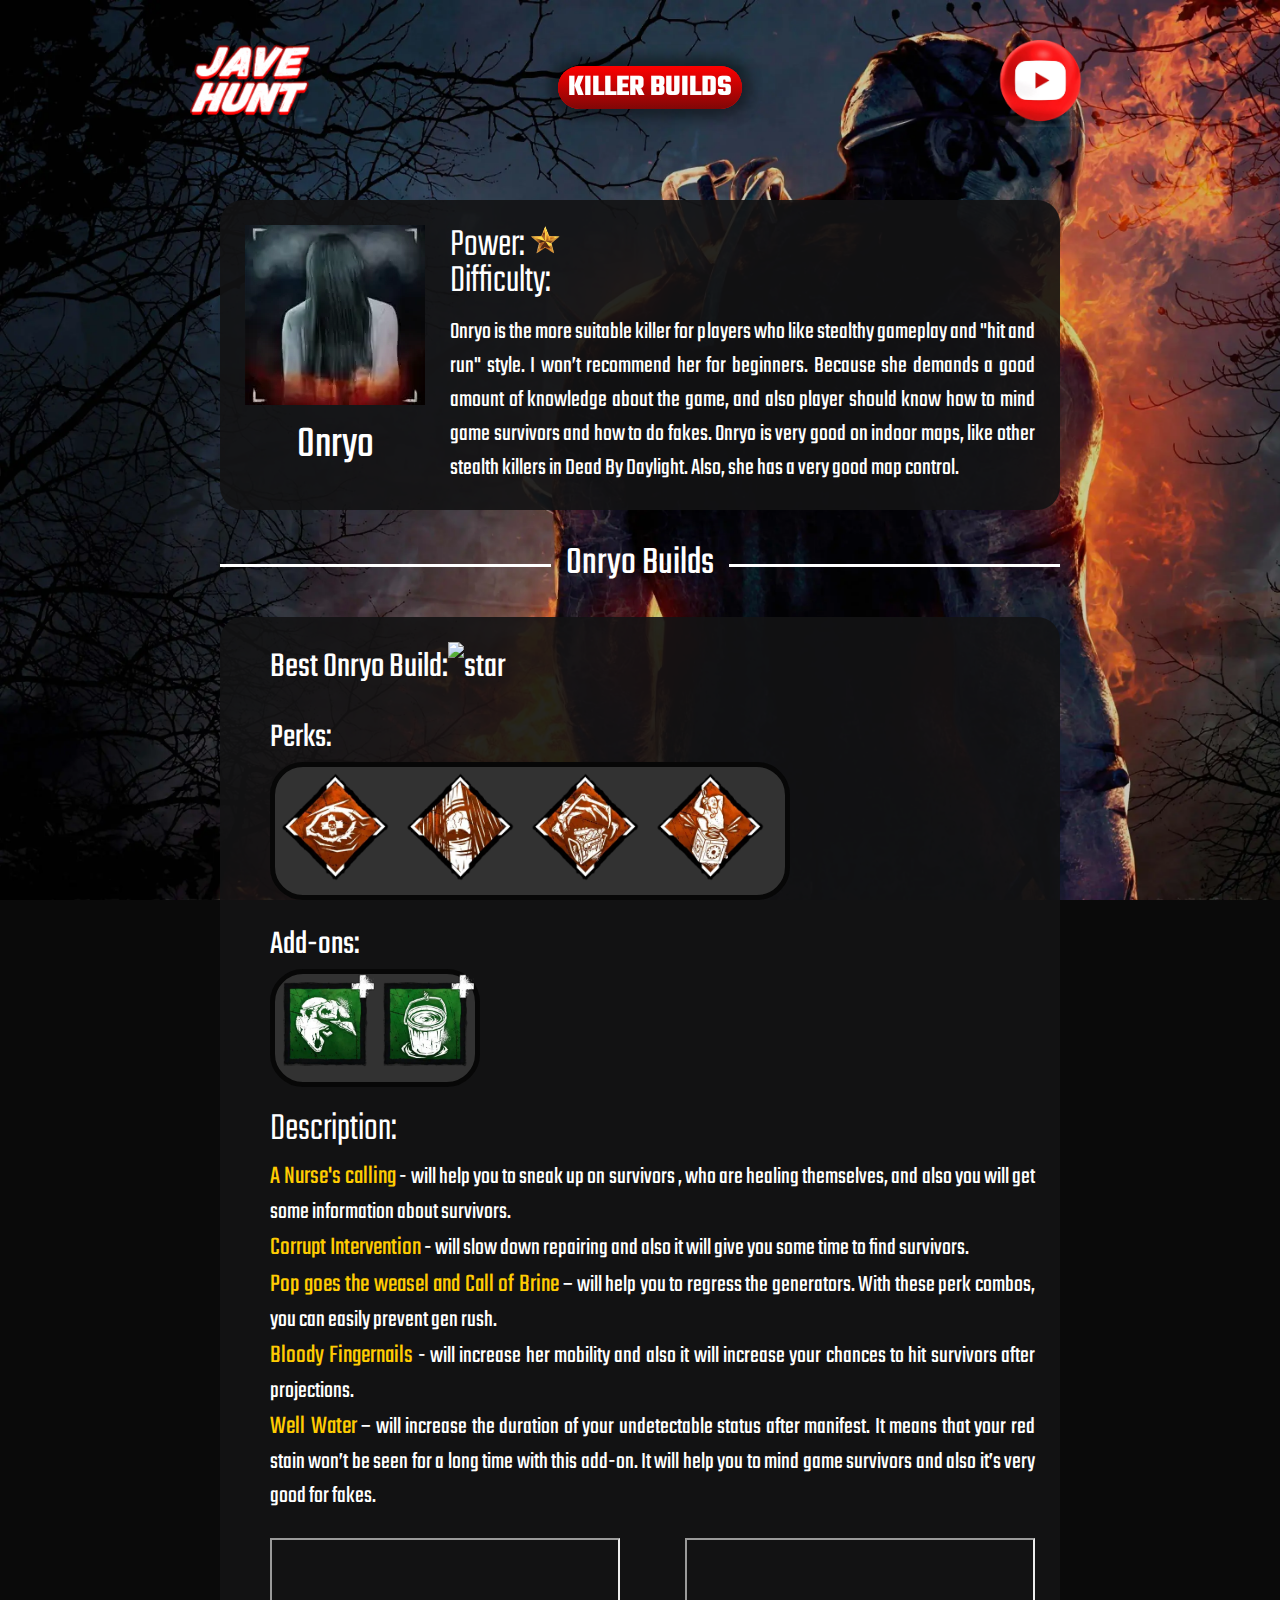
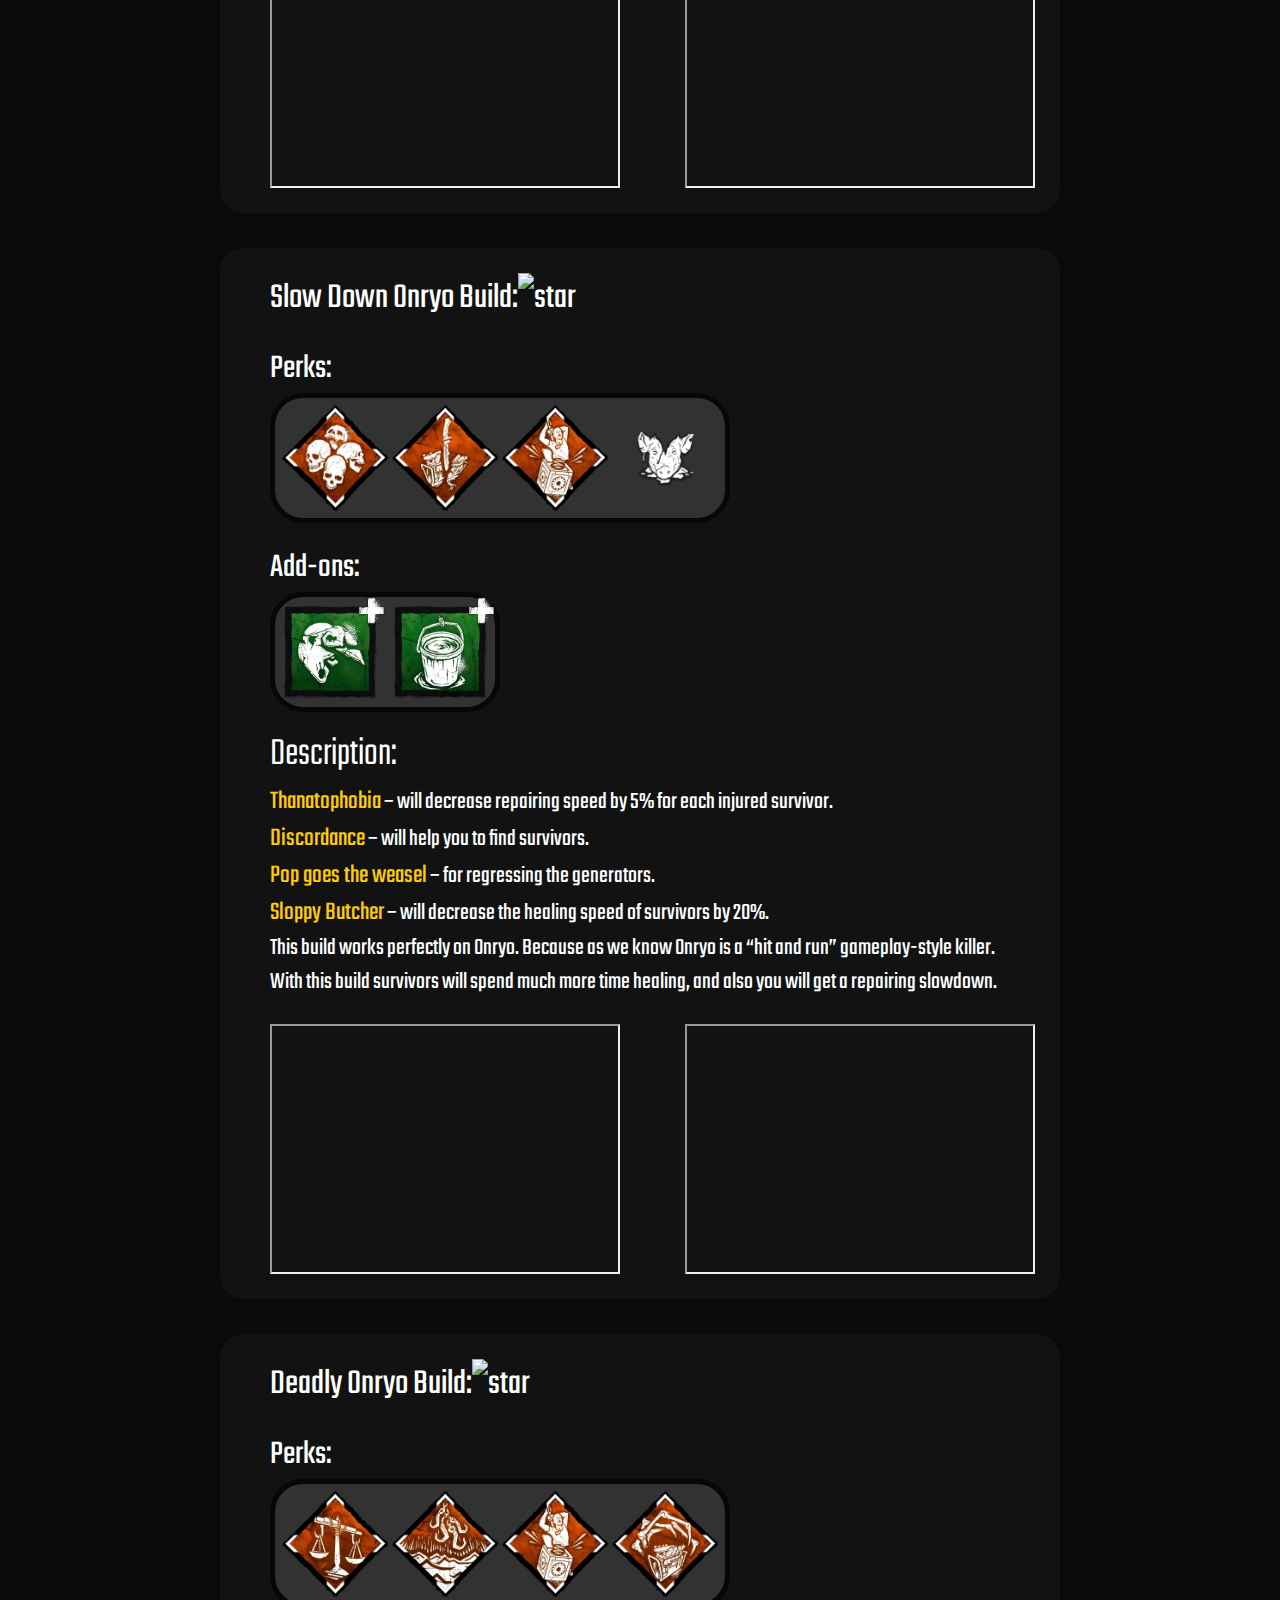
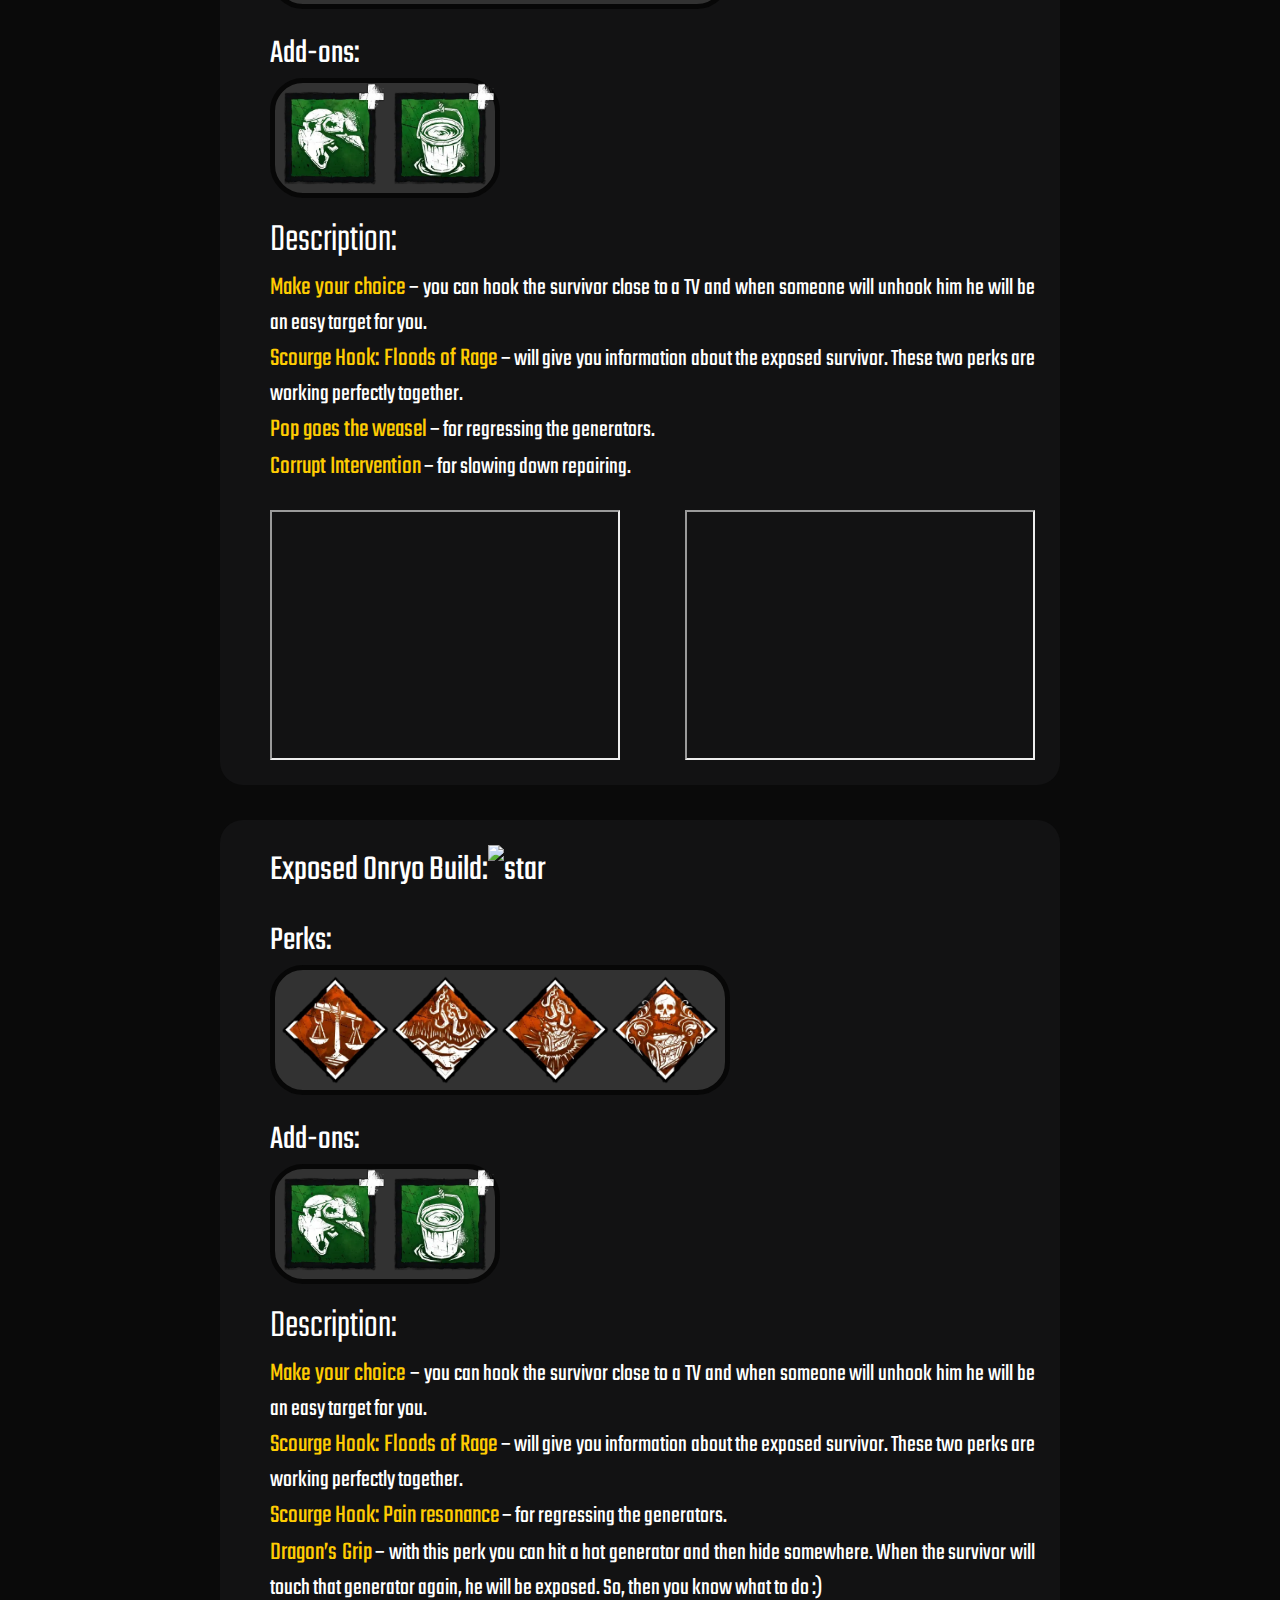
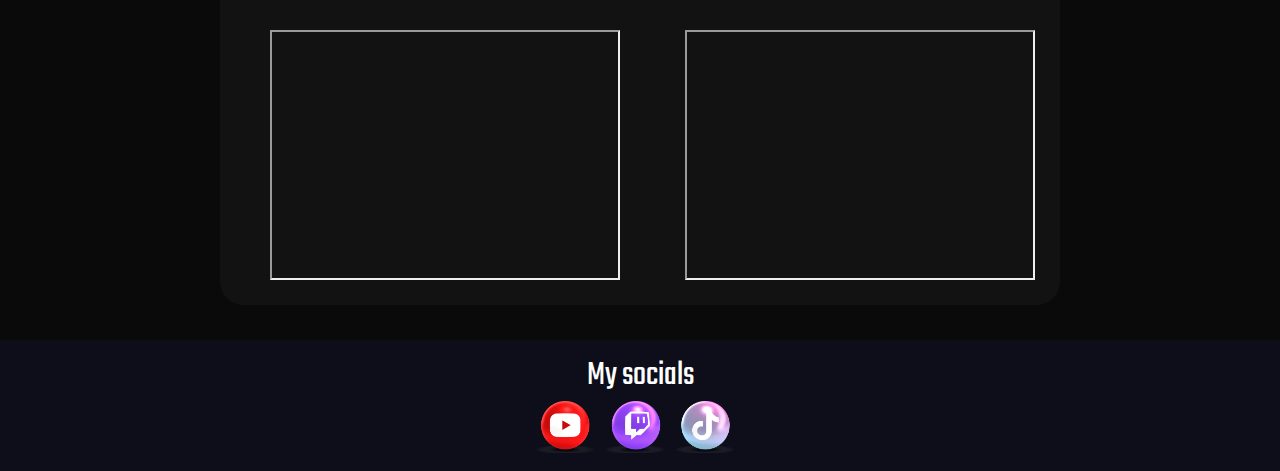
==== commit 9f6ee79a: "Update killerpage.html" ====
--- a/killerpage.html
+++ b/killerpage.html
@@ -2,7 +2,7 @@
 <html lang="en-US">
     <head>
         <title>Dead By Daylight Onryo Build</title>
-        <link rel="shortcut icon" type="image/png" href="image/mainlogo.png">
+        <link rel="shortcut icon" type="image/png" href="Image/mainlogo.png">
         <meta charset="utf-8">
         <meta name="viewport" content="width=device-width">
         <link href="https://fonts.googleapis.com/css2?family=Teko:wght@300;400;500;700&display=swap" rel="stylesheet">
@@ -20,7 +20,7 @@
                                 <ul class="site-navigation">
                                     <li>
                                         <a href="index.html" class="header-logo">
-                                            <img src="image/mainlogo.png" width="120"  alt="Logo">
+                                            <img src="Image/mainlogo.png" width="120"  alt="Logo">
                                         </a>
                                     </li>
                                     <li>
@@ -42,7 +42,7 @@
                         <div class="box">
                             <div class="imgbx">
                                 <figure>
-                                   <img src="image/killers/K27_charPreview_portrait.webp" alt="Onryo">
+                                   <img src="Image/killers/K27_charPreview_portrait.webp" alt="Onryo">
                                 <figcaption class="killer-heading">Onryo</figcaption> 
                                 </figure>
                                 
@@ -50,7 +50,7 @@
                             </div>
                             <div class="content">
                                 <div class="stats">
-                                    <h4>Power:<img src="image/icon/star.png" width="40" alt="star"></h4>
+                                    <h4>Power:<img src="Image/icon/star.png" width="40" alt="star"></h4>
                                     <h4>Difficulty:</h4>
                                 </div>
                                     
@@ -72,13 +72,13 @@
                 <section class="onryo-builds">
                     <div class="build-box">
                         <div class="content">
-                            <h3 class="build-name">Best Onryo Build:<img src="image/star.png" width="40" alt="star"></h3> 
+                            <h3 class="build-name">Best Onryo Build:<img src="Image/star.png" width="40" alt="star"></h3> 
                             <h5 class="perk-names">Perks:</h5>
                             <div class="perk">
                                 
                                 <div class="perk-list" >
                                     <div class="one">
-                                        <img src="image/Perks/Teachable_aNursesCalling.webp" width="110"  alt="A Nurse's Calling">
+                                        <img src="Image/Perks/Teachable_aNursesCalling.webp" width="110"  alt="A Nurse's Calling">
                                         <div class="perk-container">
                 
                                             <div class="tooltip">
@@ -93,7 +93,7 @@
                                         </div>
                                     </div>  
                                     <div class="one">
-                                        <img src="image/Perks/Teachable_callOfBrine.webp" width="110" alt="Call of Brine">
+                                        <img src="Image/Perks/Teachable_callOfBrine.webp" width="110" alt="Call of Brine">
                                         <div class="perk-container">
                 
                                             <div class="tooltip">
@@ -110,7 +110,7 @@
                                         </div>
                                     </div>  
                                     <div class="one">
-                                        <img src="image/Perks/Teachable_corruptIntervention.webp" width="110" alt="Corrupt Intervention">
+                                        <img src="Image/Perks/Teachable_corruptIntervention.webp" width="110" alt="Corrupt Intervention">
                                         <div class="perk-container">
                 
                                             <div class="tooltip">
@@ -125,7 +125,7 @@
                                         </div>
                                     </div>  
                                     <div class="one">
-                                        <img src="image/Perks/Teachable_popGoesTheWeasel.webp" width="110" alt="Pop Goes The Weasel">
+                                        <img src="Image/Perks/Teachable_popGoesTheWeasel.webp" width="110" alt="Pop Goes The Weasel">
                                         <div class="perk-container">
                 
                                             <div class="tooltip">
@@ -148,7 +148,7 @@
                             <div class="addon">
                                 <div class="addon-list">
                                     <div class="one">
-                                        <img src="image/Add-ons/FulliconAddon_bloodyFingernails.webp" width="100"  alt="Bloody Fingernails" >
+                                        <img src="Image/Add-ons/FulliconAddon_bloodyFingernails.webp" width="100"  alt="Bloody Fingernails" >
                                         <div class="perk-container">
                 
                                             <div class="tooltip">
@@ -163,7 +163,7 @@
                                         </div>
                                     </div> 
                                     <div class="one">
-                                        <img src="image/Add-ons/FulliconAddon_wellWater.webp" width="100" alt="Well Water">
+                                        <img src="Image/Add-ons/FulliconAddon_wellWater.webp" width="100" alt="Well Water">
                                         <div class="perk-container">
                 
                                             <div class="tooltip">
@@ -213,19 +213,19 @@
                                 <div class="perk">
                                     
                                     <div class="perk-list">
-                                        <img src="image/Perks/Teachable_thanatophobia.webp" width="110" alt="Thanatophobia">
-                                        <img src="image/Perks/Teachable_discordance.webp" width="110" alt="Discordance">
-                                        <img src="image/Perks/Teachable_popGoesTheWeasel.webp" width="110" alt="Pop Goes The Weasel">
-                                        <img src="image/Perks/IconPerks_sloppyButcher.webp" width="110" alt="Sloppy Butcher">
+                                        <img src="Image/Perks/Teachable_thanatophobia.webp" width="110" alt="Thanatophobia">
+                                        <img src="Image/Perks/Teachable_discordance.webp" width="110" alt="Discordance">
+                                        <img src="Image/Perks/Teachable_popGoesTheWeasel.webp" width="110" alt="Pop Goes The Weasel">
+                                        <img src="Image/Perks/IconPerks_sloppyButcher.webp" width="110" alt="Sloppy Butcher">
                                     </div>
                                     
                                 </div>
                                 <h5 class="perk-names">Add-ons:</h5>
                                 <div class="addon">
                                     <div class="addon-list">
-                                        <img src="image/Add-ons/FulliconAddon_bloodyFingernails.webp" width="110" alt="Bloody Fingernails">
+                                        <img src="Image/Add-ons/FulliconAddon_bloodyFingernails.webp" width="110" alt="Bloody Fingernails">
                                         
-                                        <img src="image/Add-ons/FulliconAddon_wellWater.webp" width="110" alt="Well Water">
+                                        <img src="Image/Add-ons/FulliconAddon_wellWater.webp" width="110" alt="Well Water">
                                             
                                     </div>
                                 </div>
@@ -254,24 +254,24 @@
                     <div class="build-box">
                         
                         <div class="content">
-                            <h3 class="build-name">Deadly Onryo Build:<img src="image/star.png" width="40" alt="star"></h3> 
+                            <h3 class="build-name">Deadly Onryo Build:<img src="Image/star.png" width="40" alt="star"></h3> 
                             <h5 class="perk-names">Perks:</h5>
                             <div class="perk">
                                 
                                 <div class="perk-list">
-                                    <img src="image/Perks/Teachable_makeYourChoice.webp" width="110" alt="Make Your Choice">
-                                    <img src="image/Perks/Teachable_scourgeHookFloodsOfRage.webp" width="110" alt="Floods of Rage">
-                                    <img src="image/Perks/Teachable_popGoesTheWeasel.webp" width="110" alt="Pop Goes The Weasel">
-                                    <img src="image/Perks/Teachable_corruptIntervention.webp" width="110"  alt="Corrupt Intervention">
+                                    <img src="Image/Perks/Teachable_makeYourChoice.webp" width="110" alt="Make Your Choice">
+                                    <img src="Image/Perks/Teachable_scourgeHookFloodsOfRage.webp" width="110" alt="Floods of Rage">
+                                    <img src="Image/Perks/Teachable_popGoesTheWeasel.webp" width="110" alt="Pop Goes The Weasel">
+                                    <img src="Image/Perks/Teachable_corruptIntervention.webp" width="110"  alt="Corrupt Intervention">
                                 </div>
                                 
                             </div>
                             <h5 class="perk-names">Add-ons:</h5>
                             <div class="addon">
                                 <div class="addon-list">
-                                    <img src="image/Add-ons/FulliconAddon_bloodyFingernails.webp" width="110"  alt="Bloody Fingernails">
-                                    
-                                    <img src="image/Add-ons/FulliconAddon_wellWater.webp" width="110"  alt="Well Water">
+                                    <img src="Image/Add-ons/FulliconAddon_bloodyFingernails.webp" width="110"  alt="Bloody Fingernails">
+                                    
+                                    <img src="Image/Add-ons/FulliconAddon_wellWater.webp" width="110"  alt="Well Water">
                                         
                                 </div>
                             </div>
@@ -298,24 +298,24 @@
                 <div class="build-box">
                         
                     <div class="content">
-                        <h3 class="build-name">Exposed Onryo Build:<img src="image/star.png" width="40" alt="star"></h3> 
+                        <h3 class="build-name">Exposed Onryo Build:<img src="Image/star.png" width="40" alt="star"></h3> 
                         <h5 class="perk-names">Perks:</h5>
                         <div class="perk">
                             
                             <div class="perk-list">
-                                <img src="image/Perks/Teachable_makeYourChoice.webp" width="110" alt="Make Your Choice">
-                                <img src="image/Perks/Teachable_scourgeHookFloodsOfRage.webp" width="110" alt="Floods of Rage">
-                                <img src="image/Perks/Teachable_scourgeHookPainResonance.webp" width="110" alt="Pain Resonance">
-                                <img src="image/Perks/Teachable_dragonsGrip.webp" width="110" alt="Dragons grip">
+                                <img src="Image/Perks/Teachable_makeYourChoice.webp" width="110" alt="Make Your Choice">
+                                <img src="Image/Perks/Teachable_scourgeHookFloodsOfRage.webp" width="110" alt="Floods of Rage">
+                                <img src="Image/Perks/Teachable_scourgeHookPainResonance.webp" width="110" alt="Pain Resonance">
+                                <img src="Image/Perks/Teachable_dragonsGrip.webp" width="110" alt="Dragons grip">
                             </div>
                             
                         </div>
                         <h5 class="perk-names">Add-ons:</h5>
                         <div class="addon">
                             <div class="addon-list">
-                                <img src="image/Add-ons/FulliconAddon_bloodyFingernails.webp" width="110" alt="Bloddy fingernails">
-                                
-                                <img src="image/Add-ons/FulliconAddon_wellWater.webp" width="110" alt="Well Water">
+                                <img src="Image/Add-ons/FulliconAddon_bloodyFingernails.webp" width="110" alt="Bloddy fingernails">
+                                
+                                <img src="Image/Add-ons/FulliconAddon_wellWater.webp" width="110" alt="Well Water">
                                     
                             </div>
                         </div>
@@ -350,13 +350,13 @@
                   <h3 class="social-title">My socials</h3>
                   <ul class="icon-list">
                     <li class="icon-item">
-                        <a href="#"><img src="image/icon/Youtube.webp" width="60" alt="Youtube"></a>
+                        <a href="#"><img src="Image/icon/Youtube.webp" width="60" alt="Youtube"></a>
                     </li>
                     <li class="icon-item">
-                        <a href="#"><img src="image/icon/Twitch.webp" width="60" alt="Twitch"></a>  
+                        <a href="#"><img src="Image/icon/Twitch.webp" width="60" alt="Twitch"></a>  
                     </li>
                     <li class="icon-item">
-                        <a href="#"><img src="image/icon/Tiktok.webp" width="60" alt="Tiktok"></a>  
+                        <a href="#"><img src="Image/icon/Tiktok.webp" width="60" alt="Tiktok"></a>  
                     </li>
                   </ul>
                 </div>
